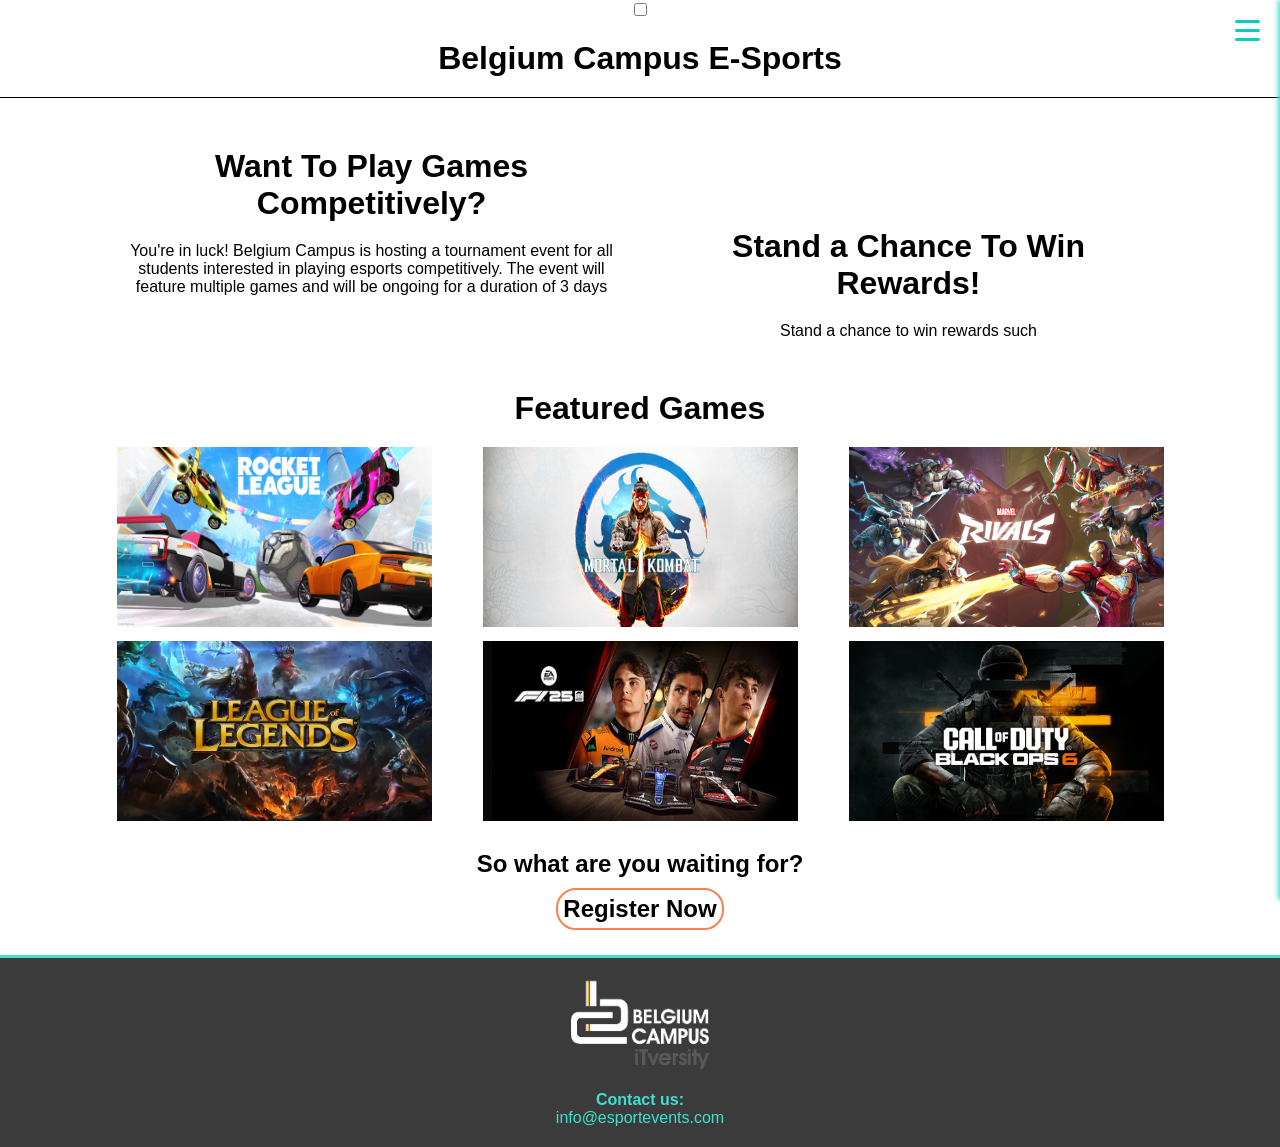
==== Final Project/index.html @ 97f5c13e "almost done" ====
<!DOCTYPE html>
<html lang="en">
<head>
    <meta charset="UTF-8">
    <meta name="viewport" content="width=device-width, initial-scale=1.0">
    <title>Esports</title>
    <link rel="stylesheet" href="landing-page.css">
</head>
<body> 

    <input type="checkbox" id="navbar-toggle" class="navbar-toggle">

    <label for="navbar-toggle" class="hamburger">
        <span></span>
        <span></span>
        <span></span>
    </label>

     <nav class="navbar">
        <ul class="nav-list">
            <li><a href="#home">Home</a></li>
            <li><a href="#about">About</a></li>
            <li><a href="#services">Services</a></li>
            <li><a href="#contact">Contact</a></li>
        </ul>
    </nav>

    <main>
        <h1 id="main-heading">Belgium Campus E-Sports</h1>
      <section id="sect1">
        
        <section id="sub-sect">
            <div id="first-paragraph">
                <h2>Want To Play Games Competitively?</h2>
                <p>You're in luck! Belgium Campus is hosting a tournament event for all students
                    interested in playing esports competitively. The event will feature multiple
                    games and will be ongoing for a duration of 3 days
                </p>
            </div>
            
            <div id="second-paragraph">
                <h2>Stand a Chance To Win Rewards!</h2>
                <p>Stand a chance to win rewards such 
                </p>
            </div>
        </section>
</section>
        <section id="sect2">
            <div id="games">
                <h2>Featured Games</h2>
                <div id="game-images">
                    <div><img src="imgs/Rocket league img.jpg" alt=""></div>
                    <div><img src="imgs/Mortal kombat img.jpg" alt=""></div>
                    <div><img src="imgs/marvel rivals img.jpg" alt=""></div>
                    <div><img src="imgs/league-of-legends img.webp" alt=""></div>
                    <div><img src="imgs/f1 25 img.jpg" alt=""></div>
                    <div><img src="imgs/call of duty img.webp" alt=""></div>
                </div>
            </div>


        </section>

        <section id="register">
            <div><p>So what are you waiting for?</p></div>
            <div class="register"><p class="special">Register Now</p></div>
        </section>

      <footer>
        <img src="imgs/BC-logo-white-350w.webp" alt="Belgium Campus Logo">
        <p><b>Contact us:</b></p>
        <p>info@esportevents.com</p>
    </footer>

    </main>
    
</body>
</html>
---- Final Project/landing-page.css ----
body {
    font-family: Arial, Helvetica, sans-serif;
    text-align: center;
    margin: 0;
}

button{height: 30px;}

h1 {
    margin: 0;
    padding: 20px;
    border-bottom: 1px solid black;
}

h2 {
    margin: 0px 0px 20px 0px;
    font-size: xx-large;
}

p {
    margin: 0;
}

#sect1{display: red;
display: flex;}

#sub-sect{
    /* background-color: aquamarine; */
    display: flex;
    width: 80%;
    gap: 50px;
    margin: auto;
    margin-top: 50px;
}

#sect2 {
    /* background-color: pink; */
    display: flex;
    width: 85%;
    margin: auto;
    margin-top: 50px;
}

div#first-paragraph {
    /* background-color: skyblue; */
    width: 100%;
}

div#second-paragraph {
    /* background-color: rgb(239, 173, 146); */
    width: 100%;
    margin-top: 80px;
}

div#games {
    /* background-color: lightgreen; */
    width: 120%;
}

div#game-images{display: flex;
flex-wrap: wrap;
gap: 10px;
justify-content: space-around;}

div img{width: 315px;
height: 180px;}

div#organisers {
    background-color: powderblue;
    width: 100%;
}

section#register {
    /* background-color: blueviolet; */
    height: 50px;
    display: flex;
    align-items: center;
    justify-content: center;
    margin-top: 40px;
}



section#register{font-weight: 700;
font-size: x-large;
display: flex;
flex-direction: column;}


section div.register{font-weight: 700;
margin-top: 10px}

p.special{
padding: 5px;
border: solid 2px coral;
border-radius: 20px;}

/* not me */
.hamburger {
    position: fixed;
    top: 20px;
    right: 20px;
    z-index: 1000;
    cursor: pointer;
    display: flex;
    flex-direction: column;
    gap: 6px;
}

.hamburger span {
    width: 25px;
    height: 3px;
    background-color: #0dccbf;
    border-radius: 3px;
    transition: all 0.3s ease;
    display: block;
}

.navbar-toggle:checked~.hamburger span:nth-child(1) {
    transform: rotate(45deg) translate(10px, 10px);
}

.navbar-toggle:checked~.hamburger span:nth-child(2) {
    opacity: 0;
}

.navbar-toggle:checked~.hamburger span:nth-child(3) {
    transform: rotate(-45deg) translate(7px, -7px);
}

.navbar {
    position: fixed;
    top: 0;
    right: -300px;
    /* Hidden off-screen initially */
    width: 300px;
    height: 100vh;
    background-color: #040b0bc8;
    box-shadow: -2px 0 5px turquoise;
    transition: right 0.3s ease;
    z-index: 999;
}

/* Slide in navbar when checkbox is checked */
.navbar-toggle:checked~.navbar {
    right: 0;
}

.nav-list {
    list-style: none;
    padding-top: 80px;
}

.nav-list li {
    border-bottom: 1px solid turquoise;
}

.nav-list a {
    display: block;
    padding: 20px;
    color: turquoise;
    text-decoration: none;
    transition: background-color 0.3s ease;
    text-align: center;
}

.nav-list a:hover {
    background-color: rgba(252, 255, 255, 0.595);
}

@media (max-width: 768px) {
    .hamburger {
        display: flex;
    }
}


footer {
    background-color: rgba(0, 0, 0, 0.767);
    border-top: 3px solid turquoise;
    padding: 20px;
    text-align: center;
    margin-top: 40px;
    color: turquoise;
}

footer img {
    width: 150px;
    margin-bottom: 15px;
}
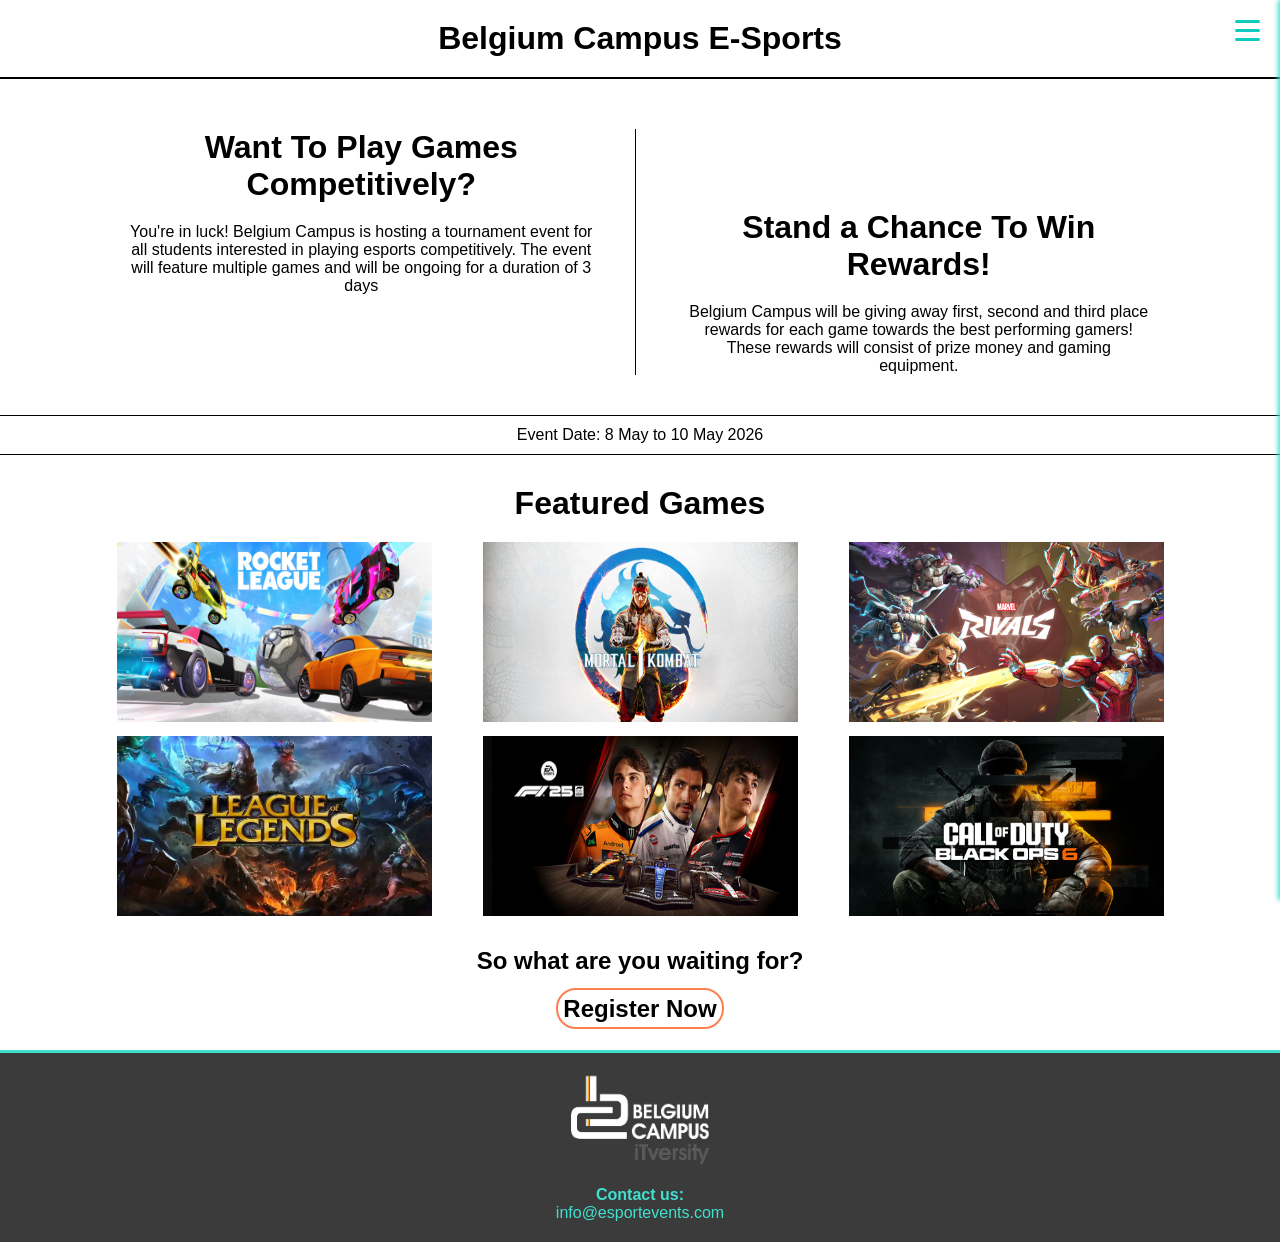
==== commit f1d22ba7: "something i did" ====
--- a/Final Project/index.html
+++ b/Final Project/index.html
@@ -40,12 +40,21 @@
             
             <div id="second-paragraph">
                 <h2>Stand a Chance To Win Rewards!</h2>
-                <p>Stand a chance to win rewards such 
+                <p>Belgium Campus will be giving away first, second and 
+                    third place rewards for each game towards the best performing
+                    gamers! These rewards will consist of prize money and gaming equipment.
                 </p>
             </div>
         </section>
 </section>
-        <section id="sect2">
+
+<section id="sect2">
+    <div class="event-date">
+        <p>Event Date: 8 May to 10 May 2026</p>
+    </div>
+</section>
+
+        <section id="sect3">
             <div id="games">
                 <h2>Featured Games</h2>
                 <div id="game-images">
@@ -63,7 +72,7 @@
 
         <section id="register">
             <div><p>So what are you waiting for?</p></div>
-            <div class="register"><p class="special">Register Now</p></div>
+            <div class="register"><p class="special"><a href="">Register Now</a></p></div>
         </section>
 
       <footer>
--- a/Final Project/landing-page.css
+++ b/Final Project/landing-page.css
@@ -9,7 +9,7 @@
 h1 {
     margin: 0;
     padding: 20px;
-    border-bottom: 1px solid black;
+    border-bottom: 2px solid black;
 }
 
 h2 {
@@ -33,17 +33,19 @@
     margin-top: 50px;
 }
 
-#sect2 {
+#sect3 {
     /* background-color: pink; */
     display: flex;
     width: 85%;
     margin: auto;
-    margin-top: 50px;
+    margin-top: 30px;
 }
 
 div#first-paragraph {
     /* background-color: skyblue; */
     width: 100%;
+    border-right: 1.5px solid black;
+    padding: 0px 40px 0px 0px;
 }
 
 div#second-paragraph {
@@ -79,7 +81,12 @@
     margin-top: 40px;
 }
 
-
+div.event-date{
+    padding: 10px;
+    margin-top: 40px;
+    border-top: solid 1px black;
+    border-bottom: solid 1px black;
+}
 
 section#register{font-weight: 700;
 font-size: x-large;
@@ -88,14 +95,20 @@
 
 
 section div.register{font-weight: 700;
-margin-top: 10px}
-
-p.special{
+margin-top: 20px}
+
+p.special a{
+text-decoration: none;
 padding: 5px;
 border: solid 2px coral;
-border-radius: 20px;}
+border-radius: 20px;
+color: black;}
+
 
 /* not me */
+.navbar-toggle{
+    display: none;
+}
 .hamburger {
     position: fixed;
     top: 20px;
